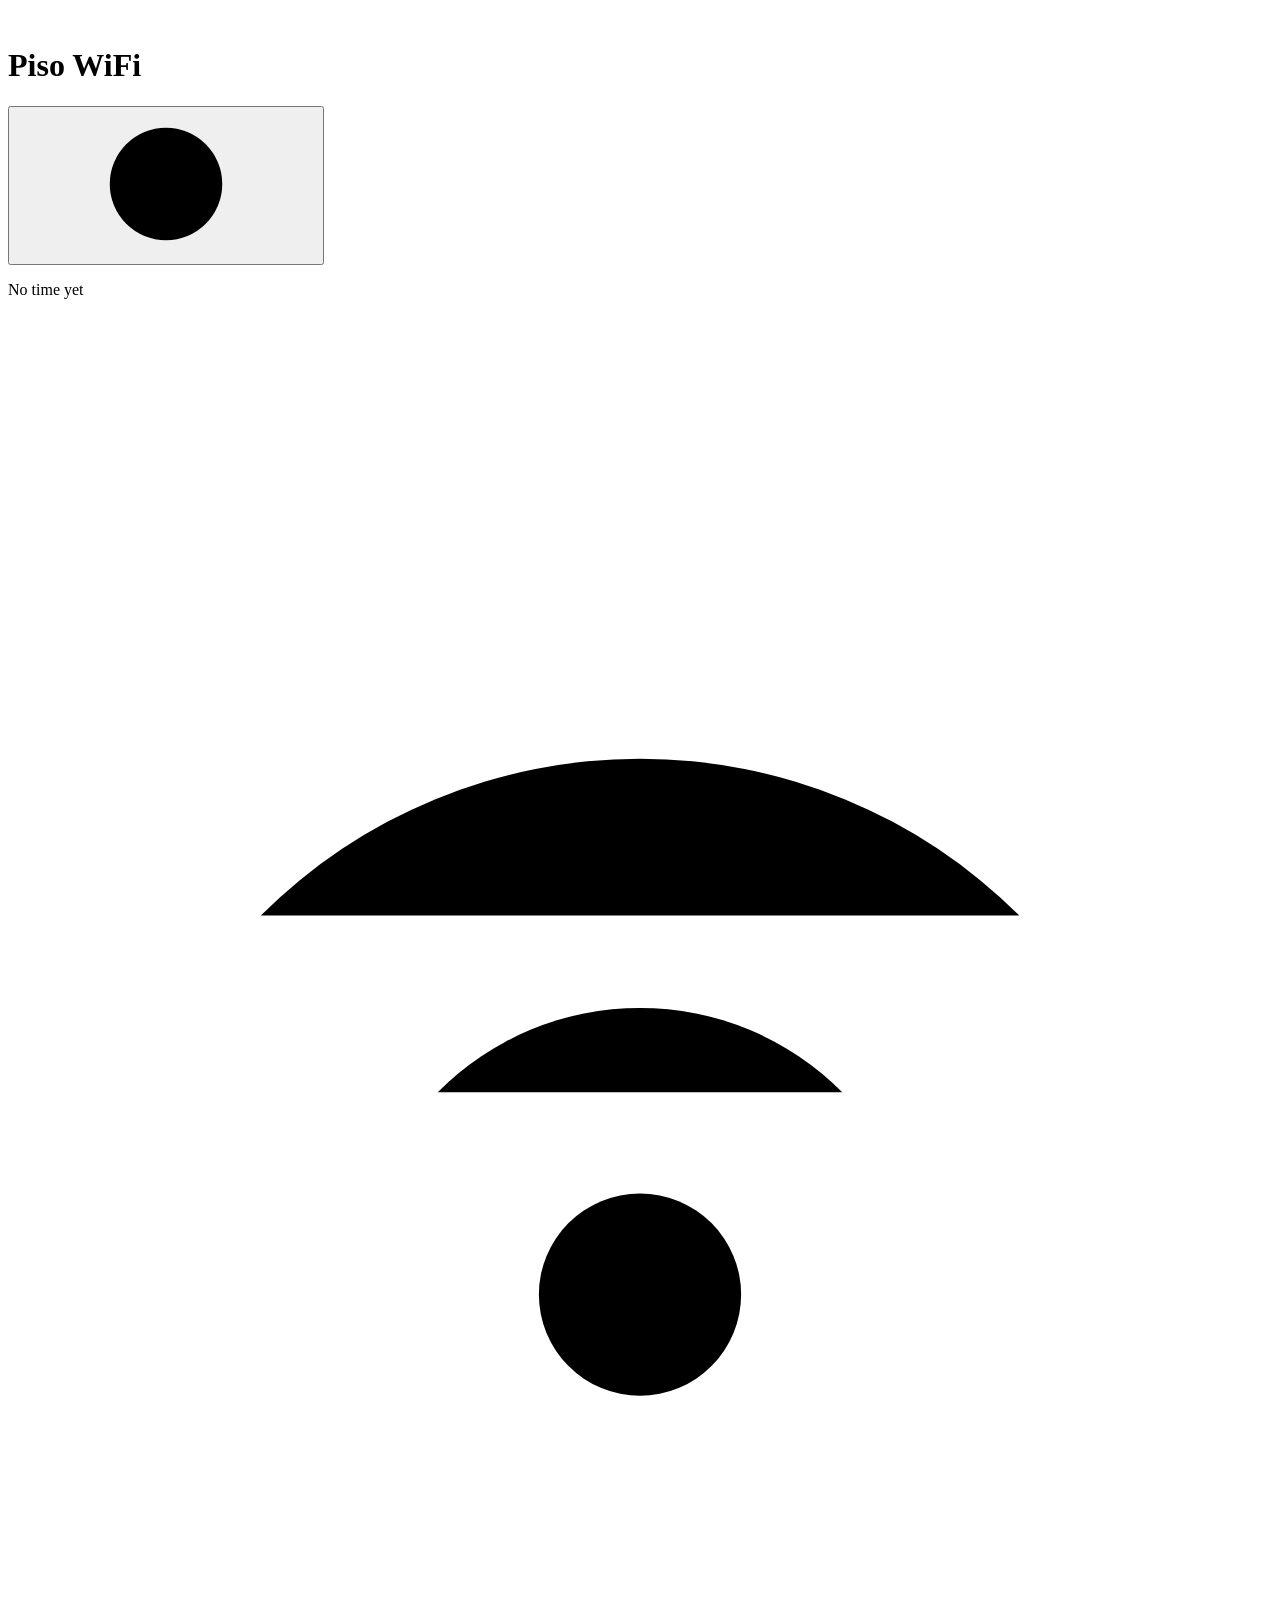
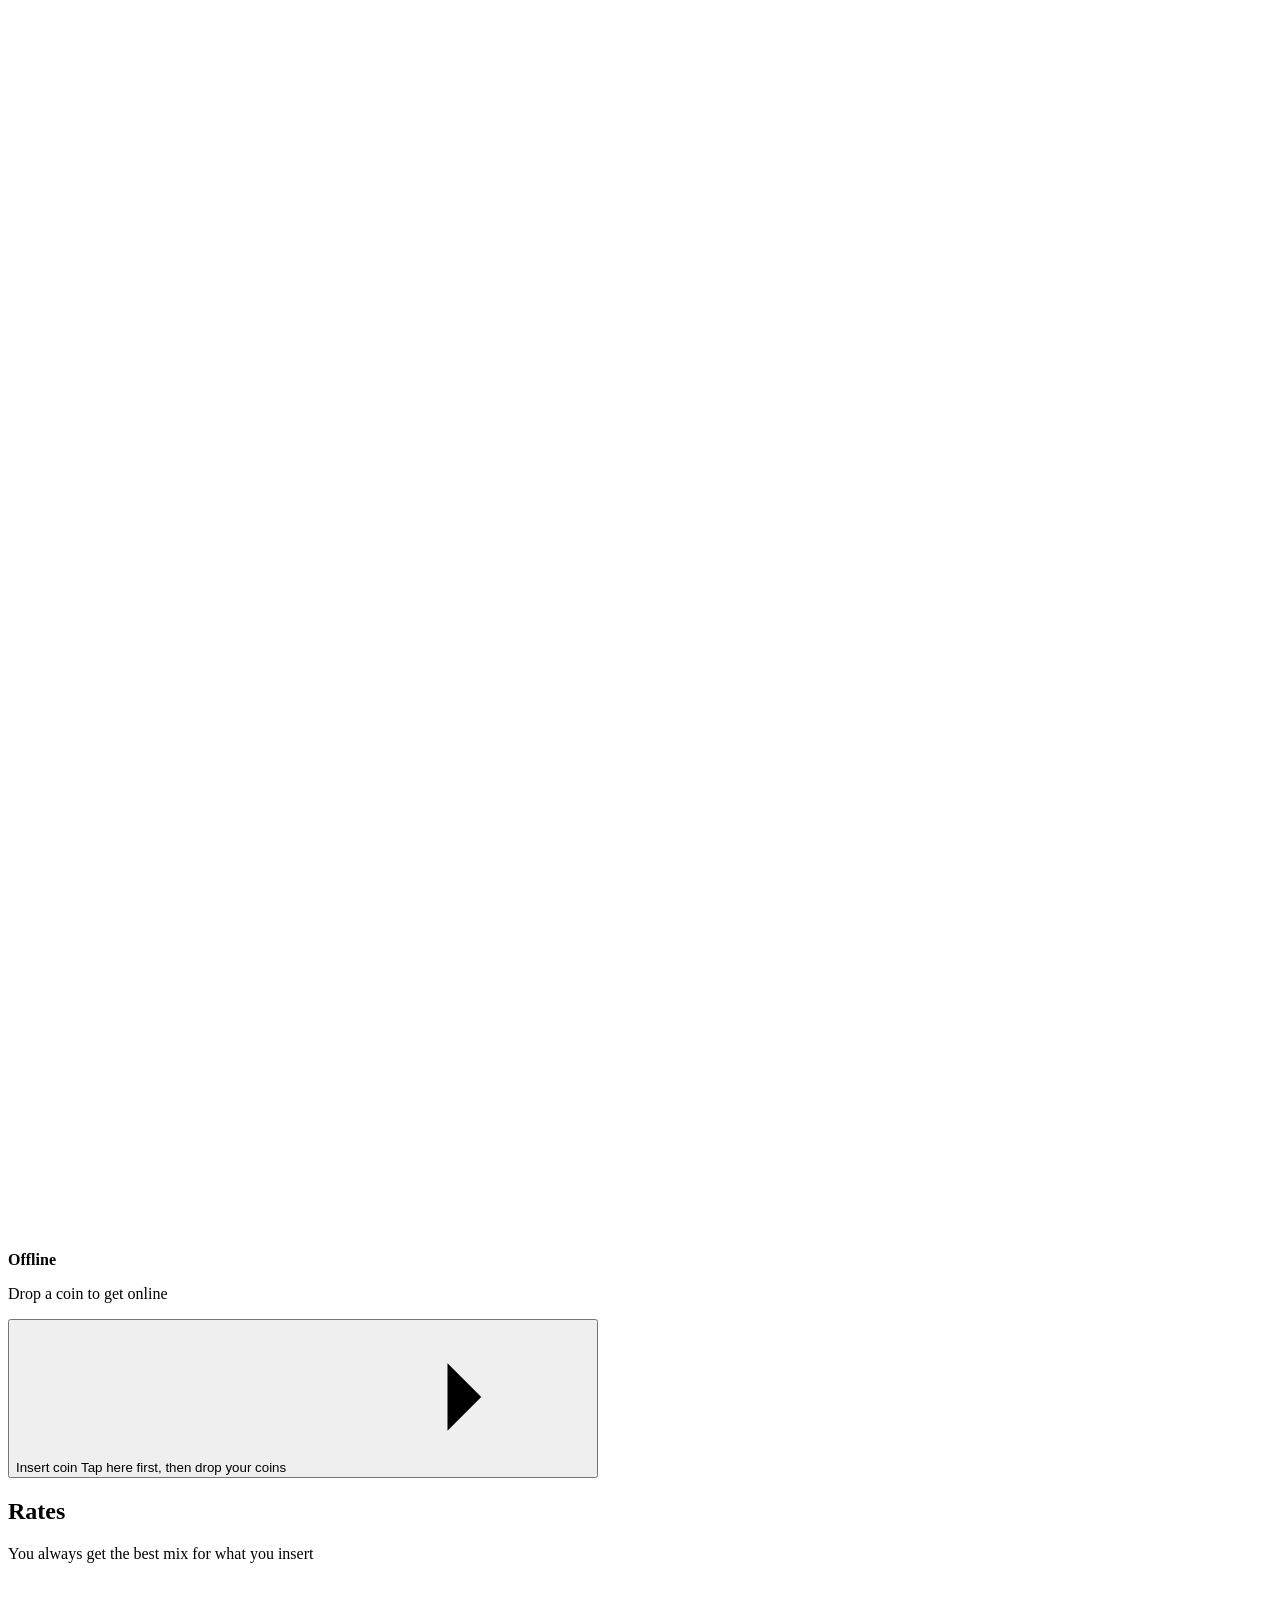
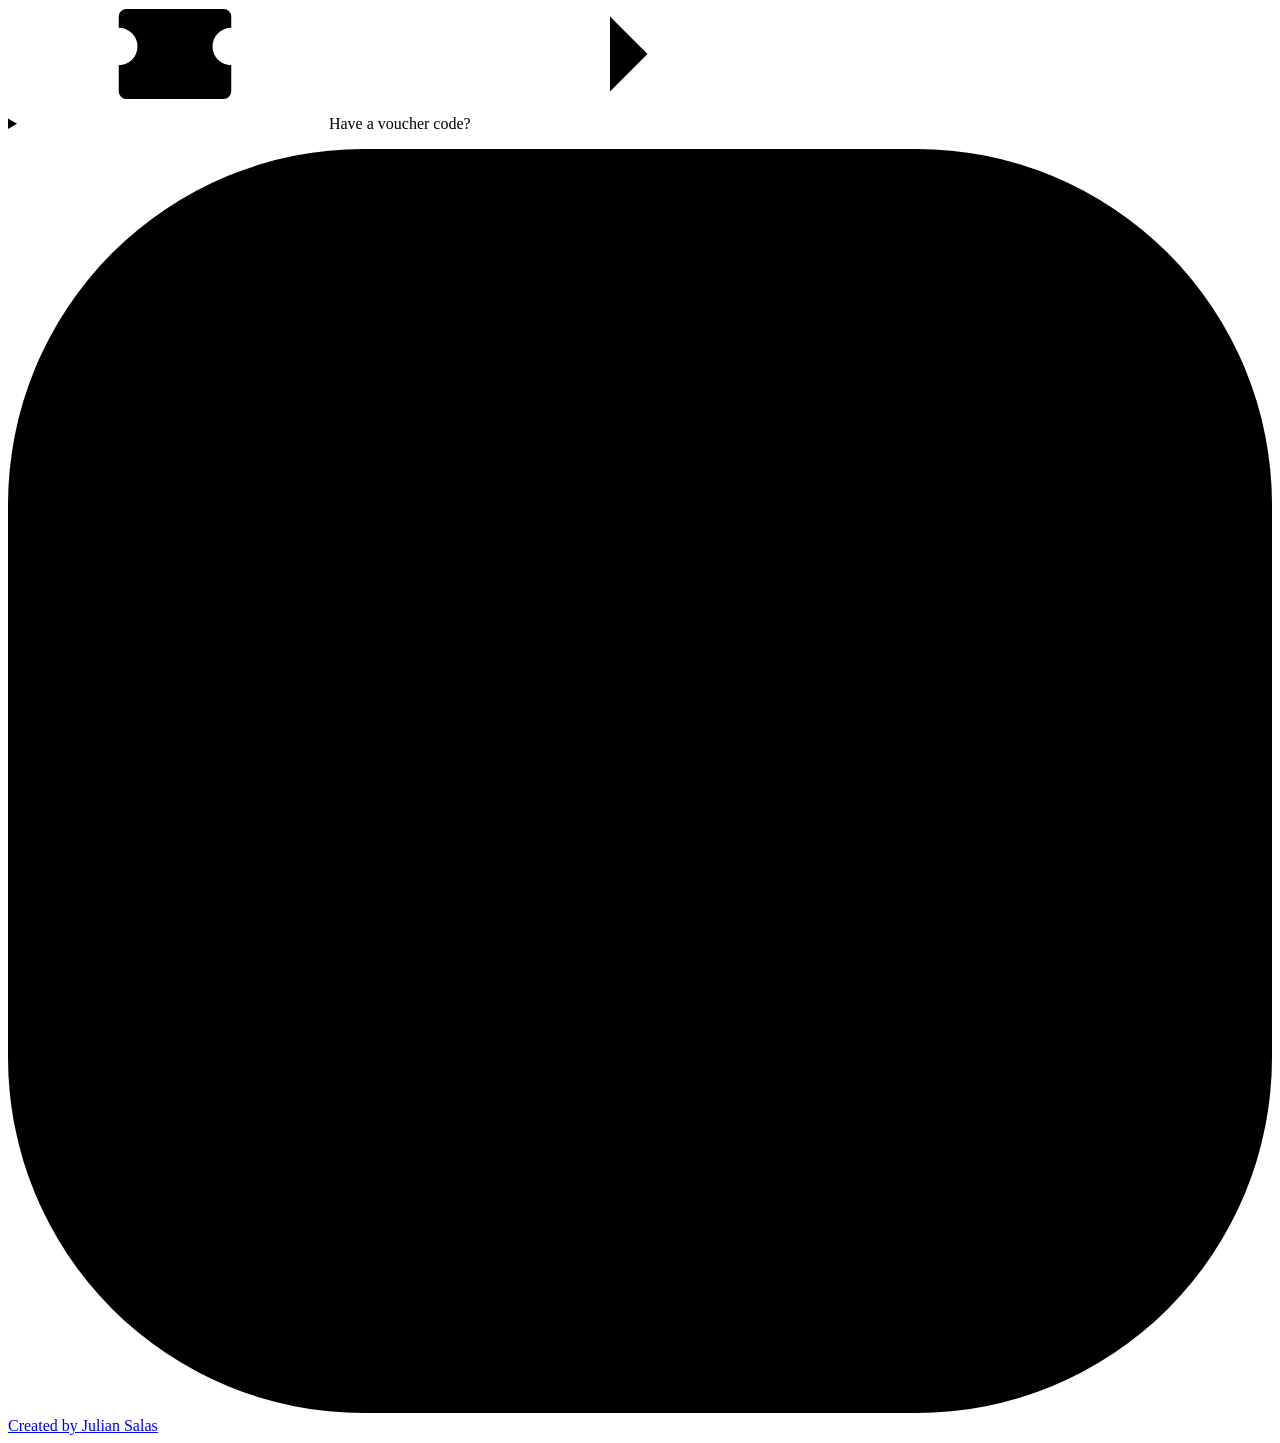
==== web/portal/index.html @ 66adc760 "Portal: 'Created by Julian Salas' credit linking to juliansalas.net" ====
<!doctype html>
<html lang="en">
<head>
<meta charset="utf-8">
<meta name="viewport" content="width=device-width, initial-scale=1, viewport-fit=cover">
<meta name="theme-color" content="#FFFFFF">
<title>Piso WiFi</title>
<link rel="icon" href="/icon.svg?v=__V__" type="image/svg+xml">
<link rel="stylesheet" href="/app.css?v=__V__">
<script src="/coins.js?v=__V__" defer></script>
<script src="/app.js?v=__V__" defer></script>
</head>
<body>
<svg width="0" height="0" class="defs" aria-hidden="true">
  <defs>
    <linearGradient id="ring-grad" x1="0" y1="0" x2="1" y2="1">
      <stop offset="0" stop-color="#D4F04C"/>
      <stop offset="1" stop-color="#5A43E6"/>
    </linearGradient>
  </defs>
  <symbol id="i-ticket" viewBox="0 0 20 20"><path d="M2.5 6.5V5a1 1 0 0 1 1-1h13a1 1 0 0 1 1 1v1.5a2.5 2.5 0 0 0 0 5V15a1 1 0 0 1-1 1h-13a1 1 0 0 1-1-1v-3.5a2.5 2.5 0 0 0 0-5z"/><path d="M12 4v12" stroke-dasharray="1.5 1.8"/></symbol>
  <symbol id="i-chev" viewBox="0 0 20 20"><path d="M8 5l5 5-5 5"/></symbol>
  <symbol id="i-arrow" viewBox="0 0 20 20"><path d="M4 10h11M11 5.5L15.5 10 11 14.5"/></symbol>
  <symbol id="i-wallet" viewBox="0 0 20 20"><path d="M3.5 6v9a1.5 1.5 0 0 0 1.5 1.5h10.5a1 1 0 0 0 1-1v-7a1 1 0 0 0-1-1H5A1.5 1.5 0 0 1 3.5 6 1.5 1.5 0 0 1 5 4.5h8.5a1 1 0 0 1 1 1v2"/><circle cx="13" cy="12" r=".6"/></symbol>
  <symbol id="i-help" viewBox="0 0 20 20"><circle cx="10" cy="10" r="7.5"/><path d="M7.8 7.8a2.3 2.3 0 1 1 3.2 2.1c-.6.3-1 .8-1 1.5v.4"/><circle cx="10" cy="14.4" r=".5"/></symbol>
</svg>

<main class="wrap" id="app" aria-busy="true">
  <header class="top">
    <span class="logo" id="logo" aria-hidden="true"></span>
    <h1 id="name">Piso WiFi</h1>
    <button type="button" class="help" id="help" aria-label="How it works"><svg class="ic"><use href="#i-help"/></svg></button>
  </header>

  <!-- time left ---------------------------------------------------------->
  <section class="hero empty" id="meter">
    <div class="hero-top">
      <p class="hero-label" id="meter-label">No time yet</p>
      <span class="pill" id="status">
        <svg class="glyph wifi" viewBox="0 0 20 20" aria-hidden="true">
          <circle class="w0" cx="10" cy="15.5" r="1.6"/>
          <path class="w1" d="M6.8 12.3a4.5 4.5 0 0 1 6.4 0"/>
          <path class="w2" d="M4 9.5a8.5 8.5 0 0 1 12 0"/>
        </svg>
        <svg class="glyph pause" viewBox="0 0 20 20" aria-hidden="true"><path d="M7.5 5.5v9M12.5 5.5v9"/></svg>
        <b id="status-text" aria-live="polite">Offline</b>
      </span>
    </div>
    <p class="clock" id="clock" role="timer" aria-label="No time left"></p>
    <div class="hero-foot">
      <p class="hero-sub" id="meter-sub">Drop a coin to get online</p>
      <button type="button" class="btn glass" id="pause" hidden>Pause</button>
      <button type="button" class="btn light" id="resume" hidden>Resume</button>
    </div>
  </section>

  <!-- coin slot ---------------------------------------------------------->
  <section class="slot-area" id="slot-card">
    <button type="button" class="slot" id="slot" aria-describedby="slot-sub">
      <span class="slot-mouth" aria-hidden="true">
        <span class="peek"></span>
        <span class="slot-slit"></span>
      </span>
      <span class="slot-text">
        <span class="slot-title" id="slot-title">Insert coin</span>
        <span class="slot-sub" id="slot-sub">Tap here first, then drop your coins</span>
      </span>
      <span class="slot-go" aria-hidden="true"><svg class="ic"><use href="#i-arrow"/></svg></span>
    </button>

    <div class="drop" id="inserting" hidden>
      <div class="drop-top">
        <div>
          <h2>Drop your coins</h2>
          <p class="sub"><span id="secs-left">60</span>s left</p>
        </div>
        <span class="pill soft">
          <svg class="glyph coin" viewBox="0 0 20 20" aria-hidden="true"><circle cx="10" cy="10" r="6.5"/><path d="M8.6 13V7h2a1.8 1.8 0 0 1 0 3.6h-2M7.4 8.6h5.2M7.4 9.9h5.2"/></svg>
          <b>Slot open</b>
        </span>
      </div>
      <div class="drop-zone" id="drop-zone" aria-hidden="true">
        <svg class="ring" viewBox="0 0 120 120"><circle class="ring-bg" cx="60" cy="60" r="54"/><circle class="ring-fg" id="ring" cx="60" cy="60" r="54"/></svg>
        <div class="coin-chute" id="chute"></div>
        <div class="total"><small>₱</small><span id="pesos">0</span></div>
      </div>
      <div class="tray" id="tray" aria-label="Coins inserted"></div>
      <p class="credit" id="credit">Waiting for your first coin…</p>
      <button type="button" class="btn primary block" id="done">Start internet</button>
    </div>

    <div class="drop busy" id="busy" hidden>
      <span class="busy-coin" aria-hidden="true"></span>
      <p><b>Someone else is using the coin slot</b></p>
      <p class="sub">It's free again in <b id="busy-secs">0</b>s</p>
    </div>
  </section>

  <!-- Piso Pass -->
  <section class="pass-card" id="pass-card" hidden>
    <span class="sq"><svg class="ic"><use href="#i-ticket"/></svg></span>
    <span class="pass-text">
      <b>Piso Pass</b>
      <span id="pass-line">Works at all our locations</span>
    </span>
    <button type="button" class="btn soft small" id="pass-show">Show</button>
    <button type="button" class="btn primary small" id="pass-save" hidden>Save my time</button>
  </section>

  <figure class="poster" id="poster" hidden><img id="poster-img" alt="" decoding="async"></figure>

  <!-- rates -------------------------------------------------------------->
  <section class="rates-wrap">
    <div class="section-head">
      <h2>Rates</h2>
      <p class="sub">You always get the best mix for what you insert</p>
    </div>
    <ul class="rates" id="rates"></ul>
  </section>

  <!-- voucher ------------------------------------------------------------>
  <details class="voucher">
    <summary>
      <span class="sq"><svg class="ic"><use href="#i-ticket"/></svg></span>
      <span id="code-label">Have a voucher code?</span>
      <svg class="ic chev"><use href="#i-chev"/></svg>
    </summary>
    <form id="voucher-form" autocomplete="off">
      <label for="code" class="sr">Voucher code</label>
      <input id="code" name="code" inputmode="text" autocapitalize="characters" spellcheck="false"
             placeholder="XXXX-XXXX-XXXX" maxlength="24" required>
      <button type="submit" class="btn primary">Use code</button>
    </form>
  </details>

  <p class="foot" id="device"></p>
  <a class="made-by" href="https://juliansalas.net" rel="noopener noreferrer">
    <svg class="made-by-mark" viewBox="0 0 16 16" aria-hidden="true"><rect width="16" height="16" rx="4.5"/><text x="8" y="11.1" text-anchor="middle">JS</text></svg>
    Created by Julian Salas
  </a>
  <p class="toast" id="toast" role="status" hidden></p>
</main>
<div class="confetti" id="confetti" aria-hidden="true"></div>

<!-- Piso Pass sheet --------------------------------------------------------->
<div class="onboard" id="pass-sheet" role="dialog" aria-modal="true" aria-labelledby="ps-title" hidden>
  <div class="ob-sheet pass-sheet" tabindex="-1" id="ps-box">
    <div class="ticket-big">
      <small>Piso Pass</small>
      <b id="ps-code">PASS-0000-0000-0000-0000</b>
      <span>Works at every <span id="ps-brand">Piso WiFi</span> location</span>
    </div>
    <h2 id="ps-title">Your time travels with you</h2>
    <p id="ps-text">This pass is saved on this phone, so at any of our locations your time is waiting for you. Take a screenshot too, just in case.</p>
    <div class="wallet-row" id="ps-wallet" hidden>
      <button type="button" class="btn wallet" id="ps-apple" hidden><svg class="ic"><use href="#i-wallet"/></svg>Add to Apple Wallet</button>
      <button type="button" class="btn wallet" id="ps-google" hidden><svg class="ic"><use href="#i-wallet"/></svg>Add to Google Wallet</button>
    </div>
    <button type="button" class="btn primary block" id="ps-done">Got it</button>
  </div>
</div>

<!-- Piso Pass from a link: confirm before moving any time ------------------->
<div class="onboard" id="claim-sheet" role="dialog" aria-modal="true" aria-labelledby="cs-title" hidden>
  <div class="ob-sheet pass-sheet" tabindex="-1" id="cs-box">
    <div class="ticket-big">
      <small>Piso Pass</small>
      <b id="cs-code">PASS-0000-0000-0000-0000</b>
      <span>From the link you opened</span>
    </div>
    <h2 id="cs-title">Use this pass here?</h2>
    <p>Its time moves to this phone, and any time already on this phone is added to it. Only continue if this is your own pass.</p>
    <button type="button" class="btn primary block" id="cs-yes">Use my time</button>
    <button type="button" class="btn ghost" id="cs-no">Not now</button>
  </div>
</div>

<!-- onboarding ------------------------------------------------------------>
<div class="onboard" id="onboard" role="dialog" aria-modal="true" aria-labelledby="ob-title" hidden>
  <div class="ob-sheet" id="ob-sheet" tabindex="-1">
    <div class="ob-track" id="ob-track">
      <section class="ob-slide">
        <div class="ob-art art-welcome"><span class="ob-logo" id="ob-logo"></span><i></i><i></i><i></i></div>
        <h2 id="ob-title">Welcome to <span id="ob-name">Piso WiFi</span></h2>
        <p>Get online in a few taps. No app, no sign-up.</p>
      </section>
      <section class="ob-slide">
        <div class="ob-art art-coins" id="ob-coins"></div>
        <h2>Tap Insert coin, then drop coins</h2>
        <p>₱1, ₱5, ₱10 and ₱20 all work. Each coin pops up on screen as it lands, and you get the best rate for the total.</p>
      </section>
      <section class="ob-slide">
        <div class="ob-art art-pause"><b>01:59</b><span><svg class="ic" viewBox="0 0 20 20"><path d="M7.5 5.5v9M12.5 5.5v9"/></svg></span></div>
        <h2>Pause whenever you like</h2>
        <p>Your time is saved for this phone. To pause, resume or add time later, open <b class="addr" id="ob-addr"></b> in your browser, or scan the QR code on the machine.</p>
      </section>
    </div>
    <div class="ob-foot">
      <div class="ob-progress" id="ob-progress"><i></i><i></i><i></i></div>
      <button type="button" class="btn ghost" id="ob-skip">Skip</button>
      <button type="button" class="btn primary" id="ob-next">Next</button>
    </div>
  </div>
</div>
<noscript><p class="noscript">Please open this page in your browser (Chrome or Safari) to insert coins.</p></noscript>
</body>
</html>
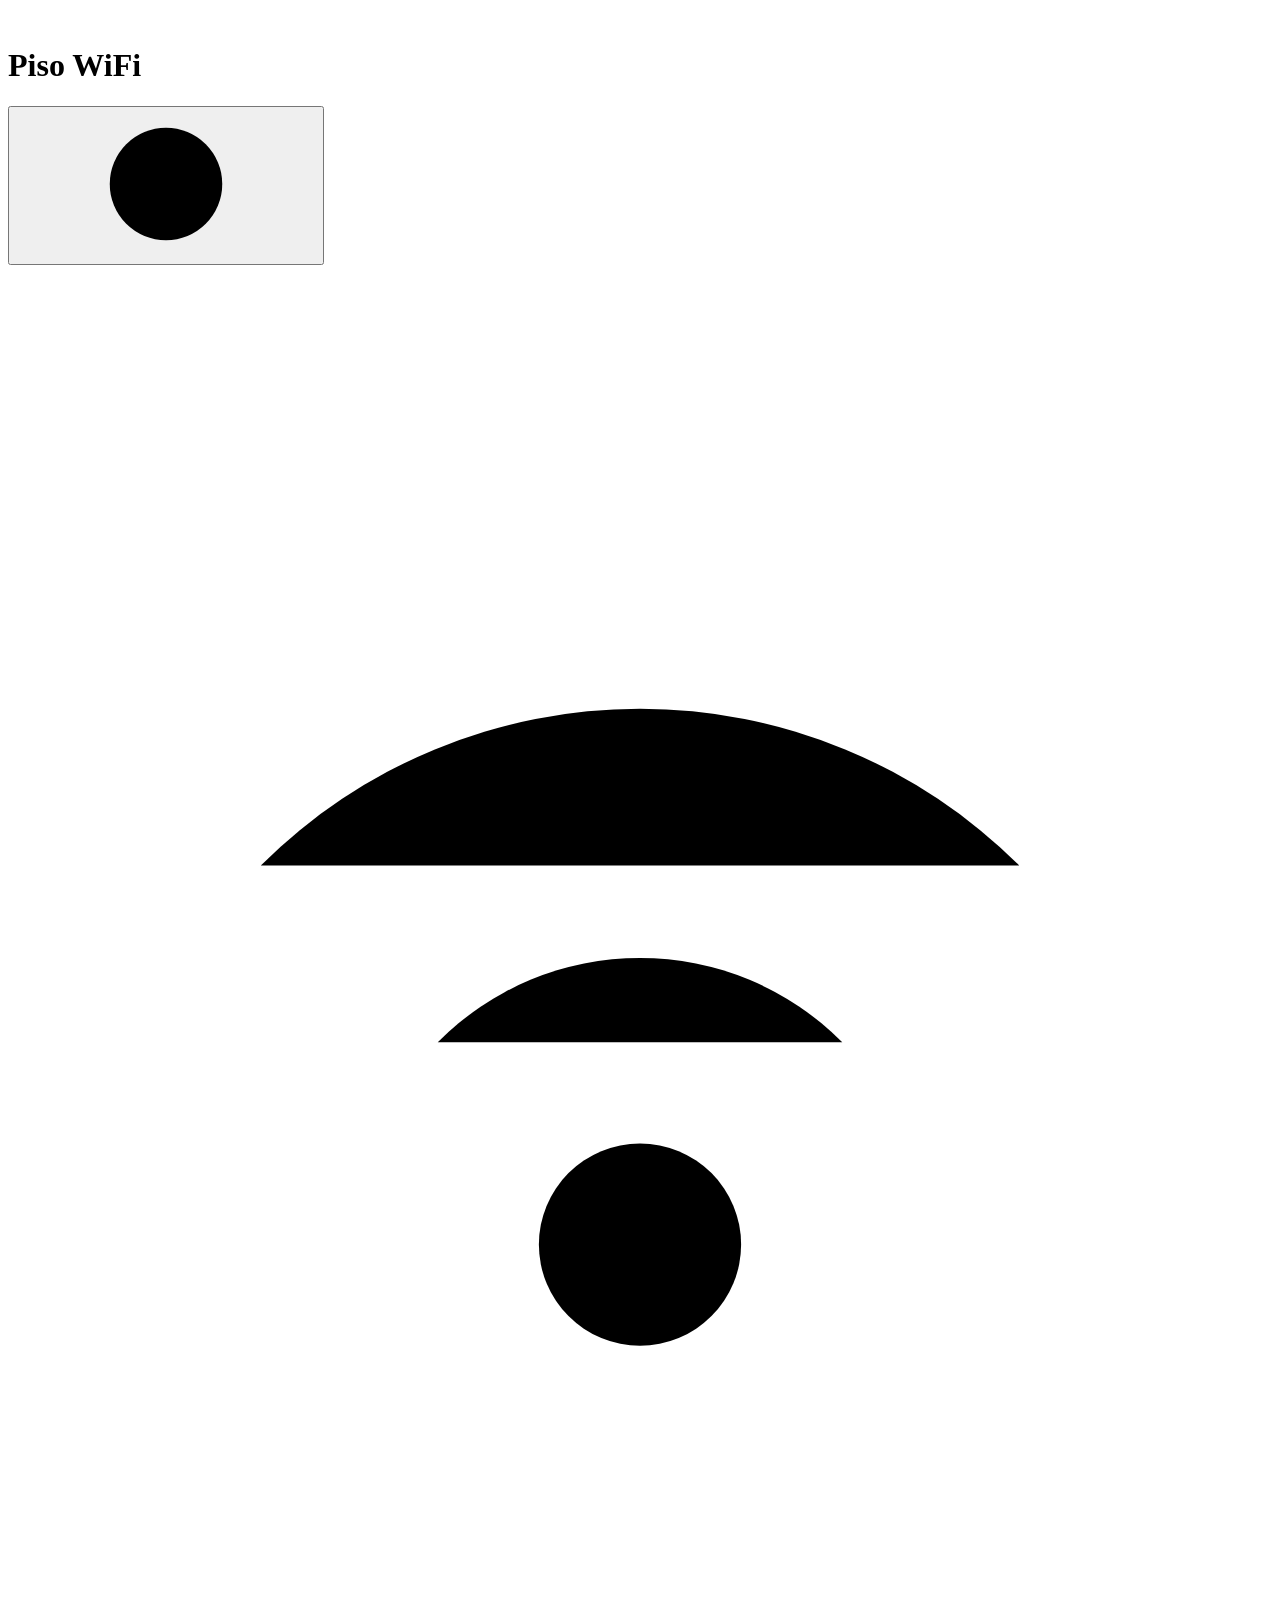
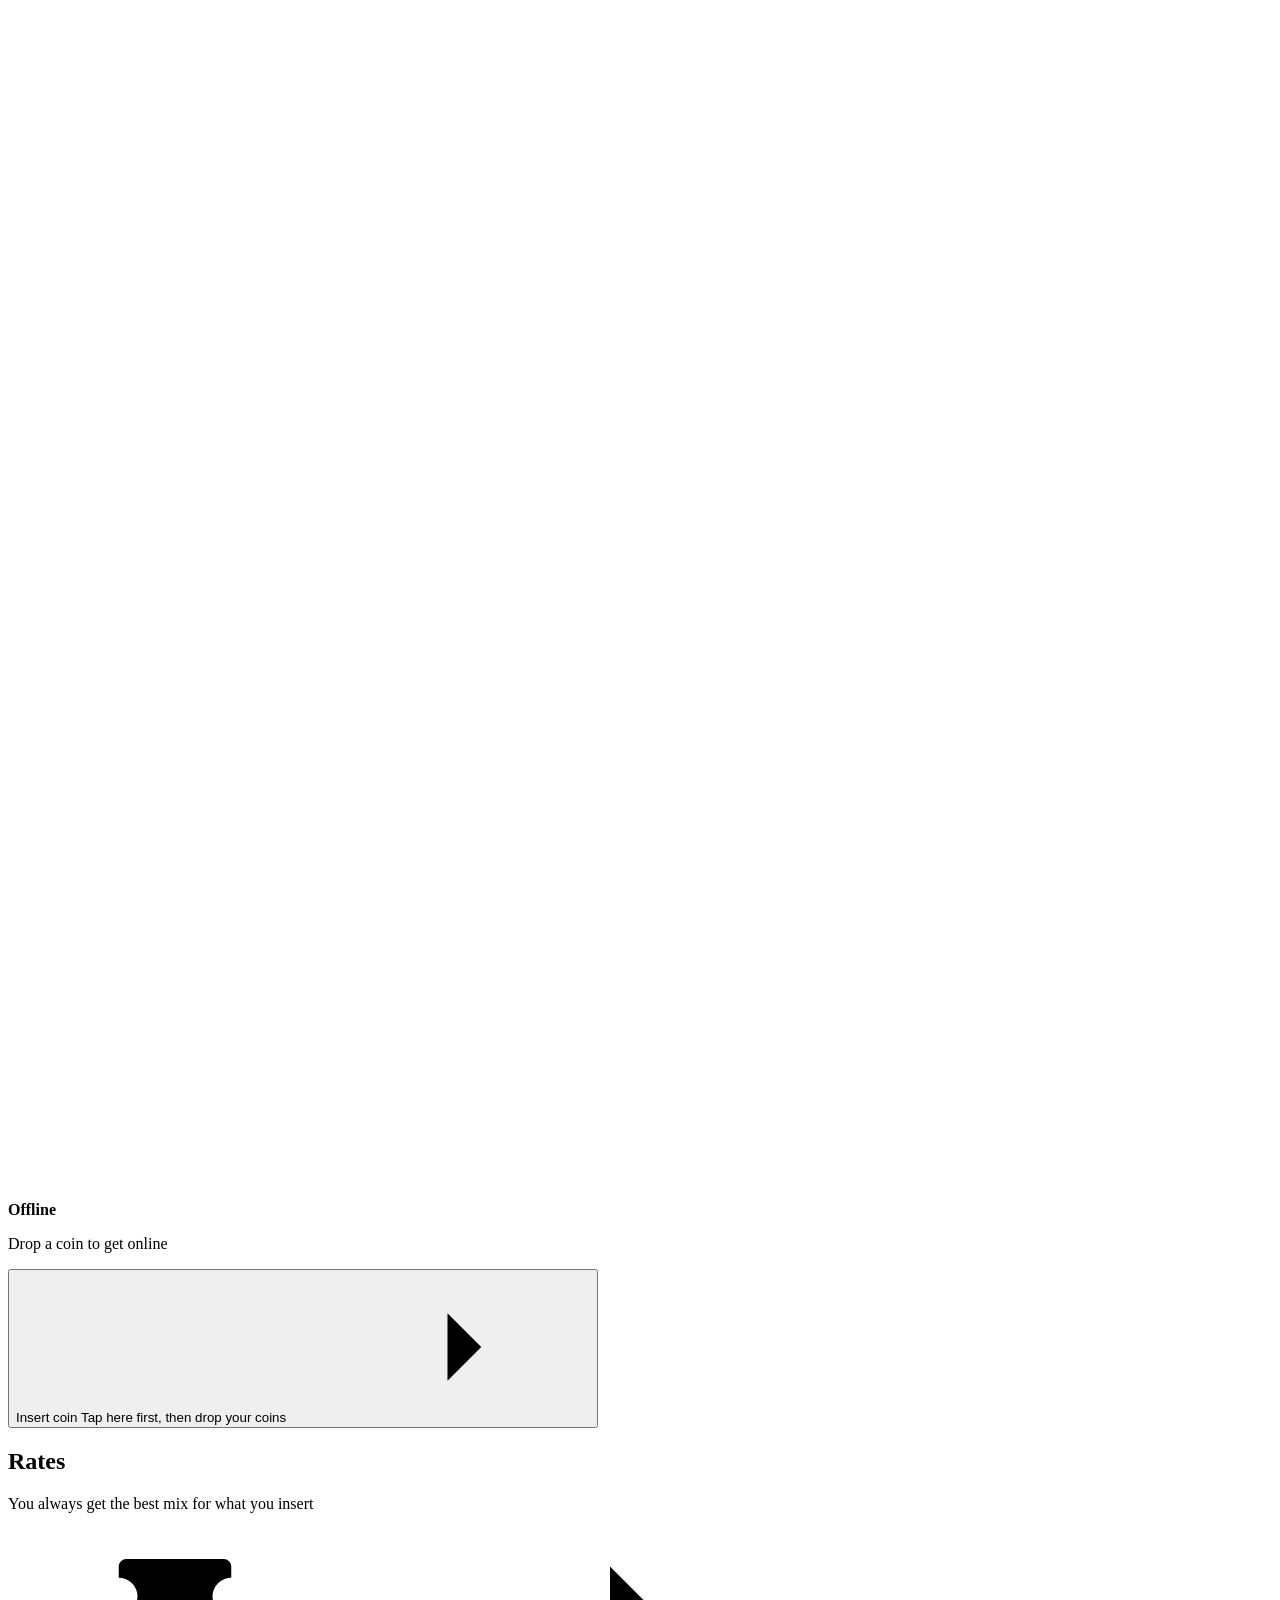
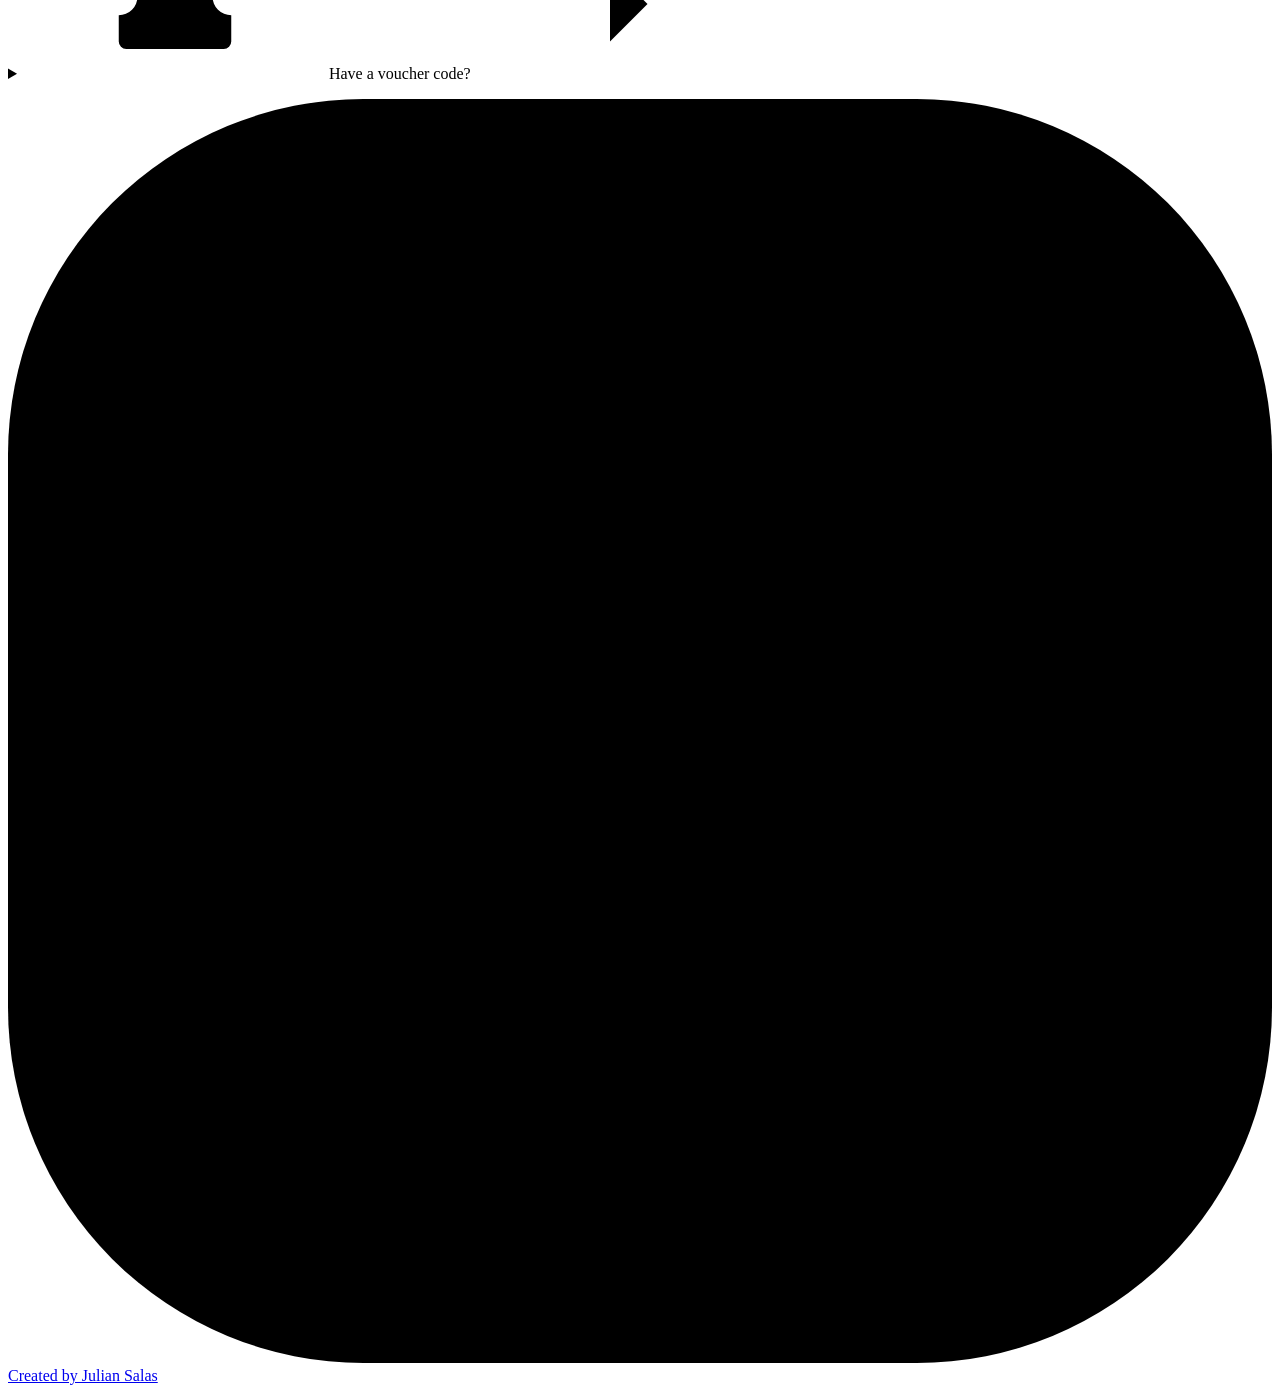
==== commit 60e0fc28: "Portal: top-up reminder, steadier sounds, glassy name - Top-up reminder: a bell next to Pause opens " ====
--- a/web/portal/index.html
+++ b/web/portal/index.html
@@ -6,6 +6,10 @@
 <meta name="theme-color" content="#FFFFFF">
 <title>Piso WiFi</title>
 <link rel="icon" href="/icon.svg?v=__V__" type="image/svg+xml">
+<link rel="apple-touch-icon" href="/home-icon.png">
+<link rel="manifest" href="/manifest.webmanifest">
+<meta name="mobile-web-app-capable" content="yes">
+<meta name="apple-mobile-web-app-capable" content="yes">
 <link rel="stylesheet" href="/app.css?v=__V__">
 <script src="/coins.js?v=__V__" defer></script>
 <script src="/app.js?v=__V__" defer></script>
@@ -17,11 +21,35 @@
       <stop offset="0" stop-color="#D4F04C"/>
       <stop offset="1" stop-color="#5A43E6"/>
     </linearGradient>
+    <!-- Glass look: the coin ring's fill, through pink so it never turns grey -->
+    <linearGradient id="ring-gel" x1="0" y1="1" x2="1" y2="0">
+      <stop offset="0" stop-color="#D4F04C"/>
+      <stop offset=".5" stop-color="#F39BD3"/>
+      <stop offset="1" stop-color="#5A43E6"/>
+    </linearGradient>
+    <!-- ...lit from the top left so it reads as a rounded gel tube -->
+    <filter id="gel" x="-15%" y="-15%" width="130%" height="130%" color-interpolation-filters="sRGB">
+      <feGaussianBlur in="SourceAlpha" stdDeviation="2.4" result="b"/>
+      <feSpecularLighting in="b" surfaceScale="5" specularConstant="1.1" specularExponent="24" lighting-color="#fff" result="s">
+        <fePointLight x="140" y="-20" z="90"/>
+      </feSpecularLighting>
+      <feComposite in="s" in2="SourceAlpha" operator="in" result="lit"/>
+      <feComposite in="SourceGraphic" in2="lit" operator="arithmetic" k2="1" k3=".85"/>
+    </filter>
   </defs>
   <symbol id="i-ticket" viewBox="0 0 20 20"><path d="M2.5 6.5V5a1 1 0 0 1 1-1h13a1 1 0 0 1 1 1v1.5a2.5 2.5 0 0 0 0 5V15a1 1 0 0 1-1 1h-13a1 1 0 0 1-1-1v-3.5a2.5 2.5 0 0 0 0-5z"/><path d="M12 4v12" stroke-dasharray="1.5 1.8"/></symbol>
   <symbol id="i-chev" viewBox="0 0 20 20"><path d="M8 5l5 5-5 5"/></symbol>
   <symbol id="i-arrow" viewBox="0 0 20 20"><path d="M4 10h11M11 5.5L15.5 10 11 14.5"/></symbol>
   <symbol id="i-wallet" viewBox="0 0 20 20"><path d="M3.5 6v9a1.5 1.5 0 0 0 1.5 1.5h10.5a1 1 0 0 0 1-1v-7a1 1 0 0 0-1-1H5A1.5 1.5 0 0 1 3.5 6 1.5 1.5 0 0 1 5 4.5h8.5a1 1 0 0 1 1 1v2"/><circle cx="13" cy="12" r=".6"/></symbol>
+  <symbol id="i-share" viewBox="0 0 20 20"><path d="M7 7.5H5.5a1 1 0 0 0-1 1V16a1 1 0 0 0 1 1h9a1 1 0 0 0 1-1V8.5a1 1 0 0 0-1-1H13"/><path d="M10 2.5v9M7.2 5.2L10 2.5l2.8 2.7"/></symbol>
+  <symbol id="i-plus-sq" viewBox="0 0 20 20"><rect x="3.5" y="3.5" width="13" height="13" rx="3.5"/><path d="M10 7v6M7 10h6"/></symbol>
+  <symbol id="i-dots-v" viewBox="0 0 20 20"><circle cx="10" cy="4.5" r=".9"/><circle cx="10" cy="10" r=".9"/><circle cx="10" cy="15.5" r=".9"/></symbol>
+  <symbol id="i-dots-h" viewBox="0 0 20 20"><circle cx="4.5" cy="10" r=".9"/><circle cx="10" cy="10" r=".9"/><circle cx="15.5" cy="10" r=".9"/></symbol>
+  <symbol id="i-menu" viewBox="0 0 20 20"><path d="M4 6h12M4 10h12M4 14h12"/></symbol>
+  <symbol id="i-sound" viewBox="0 0 20 20"><path d="M3.5 7.5h3L10.5 4v12l-4-3.5h-3z"/><path d="M13.2 7.6a3.4 3.4 0 0 1 0 4.8M15.6 5.4a6.5 6.5 0 0 1 0 9.2"/></symbol>
+  <symbol id="i-mute" viewBox="0 0 20 20"><path d="M3.5 7.5h3L10.5 4v12l-4-3.5h-3z"/><path d="M13.5 8l4 4M17.5 8l-4 4"/></symbol>
+  <symbol id="i-megaphone" viewBox="0 0 20 20"><path d="M3.5 8.2v3.6a1 1 0 0 0 1 1h1.8l6.7 3.4V3.8L6.3 7.2H4.5a1 1 0 0 0-1 1z"/><path d="M6.3 12.8l1 3.7M15.5 7.5a3.4 3.4 0 0 1 0 5"/></symbol>
+  <symbol id="i-bell" viewBox="0 0 20 20"><path d="M5.5 13.6V9.2a4.5 4.5 0 0 1 9 0v4.4l1.4 1.5H4.1z"/><path d="M8.2 17a2 2 0 0 0 3.6 0"/></symbol>
   <symbol id="i-help" viewBox="0 0 20 20"><circle cx="10" cy="10" r="7.5"/><path d="M7.8 7.8a2.3 2.3 0 1 1 3.2 2.1c-.6.3-1 .8-1 1.5v.4"/><circle cx="10" cy="14.4" r=".5"/></symbol>
 </svg>
 
@@ -29,13 +57,19 @@
   <header class="top">
     <span class="logo" id="logo" aria-hidden="true"></span>
     <h1 id="name">Piso WiFi</h1>
+    <button type="button" class="help" id="sound" aria-label="Sound effects" aria-pressed="true" hidden><svg class="ic"><use href="#i-sound"/></svg></button>
     <button type="button" class="help" id="help" aria-label="How it works"><svg class="ic"><use href="#i-help"/></svg></button>
   </header>
+
+  <!-- the owner's message -->
+  <p class="notice" id="notice" role="note" hidden>
+    <span class="notice-ic"><svg class="ic"><use href="#i-megaphone"/></svg></span>
+    <span class="notice-view"><span class="notice-track" id="notice-track"></span></span>
+  </p>
 
   <!-- time left ---------------------------------------------------------->
   <section class="hero empty" id="meter">
     <div class="hero-top">
-      <p class="hero-label" id="meter-label">No time yet</p>
       <span class="pill" id="status">
         <svg class="glyph wifi" viewBox="0 0 20 20" aria-hidden="true">
           <circle class="w0" cx="10" cy="15.5" r="1.6"/>
@@ -47,11 +81,21 @@
       </span>
     </div>
     <p class="clock" id="clock" role="timer" aria-label="No time left"></p>
+    <div class="drain" id="drain" aria-hidden="true" hidden><i id="drain-fill"></i></div>
     <div class="hero-foot">
       <p class="hero-sub" id="meter-sub">Drop a coin to get online</p>
-      <button type="button" class="btn glass" id="pause" hidden>Pause</button>
-      <button type="button" class="btn light" id="resume" hidden>Resume</button>
-    </div>
+      <span class="hero-acts">
+        <button type="button" class="btn glass icon" id="remind" aria-label="Remind me before my time ends" hidden><svg class="ic"><use href="#i-bell"/></svg></button>
+        <button type="button" class="btn glass" id="pause" hidden>Pause</button>
+        <button type="button" class="btn light" id="resume" hidden>Resume</button>
+      </span>
+    </div>
+  </section>
+
+  <!-- the owner blocked this phone -->
+  <section class="blocked-card" id="blocked-card" role="status" hidden>
+    <span class="sq" aria-hidden="true"><svg class="ic"><use href="#i-help"/></svg></span>
+    <span class="pass-text"><b>This device can't buy time here</b><span>Please talk to the owner.</span></span>
   </section>
 
   <!-- coin slot ---------------------------------------------------------->
@@ -76,17 +120,19 @@
         </div>
         <span class="pill soft">
           <svg class="glyph coin" viewBox="0 0 20 20" aria-hidden="true"><circle cx="10" cy="10" r="6.5"/><path d="M8.6 13V7h2a1.8 1.8 0 0 1 0 3.6h-2M7.4 8.6h5.2M7.4 9.9h5.2"/></svg>
-          <b>Slot open</b>
+          <b id="slot-pill">Slot open</b>
         </span>
       </div>
       <div class="drop-zone" id="drop-zone" aria-hidden="true">
-        <svg class="ring" viewBox="0 0 120 120"><circle class="ring-bg" cx="60" cy="60" r="54"/><circle class="ring-fg" id="ring" cx="60" cy="60" r="54"/></svg>
+        <svg class="ring" viewBox="-20 -20 160 160"><circle class="ring-bg" cx="60" cy="60" r="54"/><circle class="ring-fg" id="ring" cx="60" cy="60" r="54"/><circle class="ring-tube in" cx="60" cy="60" r="46.5"/><circle class="ring-tube out" cx="60" cy="60" r="61.5"/><circle class="ring-tube shine" cx="60" cy="60" r="50.5"/></svg>
         <div class="coin-chute" id="chute"></div>
         <div class="total"><small>₱</small><span id="pesos">0</span></div>
+        <span class="drop-x" aria-hidden="true"><svg viewBox="0 0 24 24"><path d="M7 7l10 10M17 7 7 17"/></svg></span>
       </div>
       <div class="tray" id="tray" aria-label="Coins inserted"></div>
       <p class="credit" id="credit">Waiting for your first coin…</p>
       <button type="button" class="btn primary block" id="done">Start internet</button>
+      <button type="button" class="btn ghost block cancel-insert" id="cancel-insert">Cancel</button>
     </div>
 
     <div class="drop busy" id="busy" hidden>
@@ -105,6 +151,19 @@
     </span>
     <button type="button" class="btn soft small" id="pass-show">Show</button>
     <button type="button" class="btn primary small" id="pass-save" hidden>Save my time</button>
+  </section>
+
+  <!-- Add to home screen -->
+  <section class="home-card" id="home-card" hidden>
+    <span class="home-tile" aria-hidden="true">
+      <span class="tile" id="home-logo"></span>
+      <svg class="home-plus" viewBox="0 0 10 10"><path d="M5 2.2v5.6M2.2 5h5.6"/></svg>
+    </span>
+    <span class="pass-text">
+      <b>Add to home screen</b>
+      <span>Check your time in one tap</span>
+    </span>
+    <button type="button" class="btn primary small" id="home-add">Add</button>
   </section>
 
   <figure class="poster" id="poster" hidden><img id="poster-img" alt="" decoding="async"></figure>
@@ -154,9 +213,21 @@
     <p id="ps-text">This pass is saved on this phone, so at any of our locations your time is waiting for you. Take a screenshot too, just in case.</p>
     <div class="wallet-row" id="ps-wallet" hidden>
       <button type="button" class="btn wallet" id="ps-apple" hidden><svg class="ic"><use href="#i-wallet"/></svg>Add to Apple Wallet</button>
-      <button type="button" class="btn wallet" id="ps-google" hidden><svg class="ic"><use href="#i-wallet"/></svg>Add to Google Wallet</button>
+      <button type="button" class="wallet-badge" id="ps-google" hidden><img src="/add-to-google-wallet.svg?v=__V__" width="283" height="50" alt="Add to Google Wallet"></button>
     </div>
     <button type="button" class="btn primary block" id="ps-done">Got it</button>
+  </div>
+</div>
+
+<!-- top-up reminder: the phone's calendar, or (Android) its Clock app ------->
+<div class="onboard" id="remind-sheet" role="dialog" aria-modal="true" aria-labelledby="rs-title" hidden>
+  <div class="ob-sheet pass-sheet" tabindex="-1" id="rs-box">
+    <span class="remind-art" aria-hidden="true"><svg class="ic"><use href="#i-bell"/></svg></span>
+    <h2 id="rs-title">Get a top-up reminder</h2>
+    <p id="rs-text">Your phone reminds you 5 minutes before your time ends.</p>
+    <a class="btn primary block" id="rs-cal" href="/reminder.ics">Add to calendar</a>
+    <a class="btn block" id="rs-timer" hidden>Set a timer instead</a>
+    <button type="button" class="btn ghost block" id="rs-close">Not now</button>
   </div>
 </div>
 
@@ -175,6 +246,24 @@
   </div>
 </div>
 
+<!-- Add to home screen: steps for this browser ----------------------------->
+<div class="onboard" id="home-sheet" role="dialog" aria-modal="true" aria-labelledby="hs-title" hidden>
+  <div class="ob-sheet pass-sheet home-sheet" tabindex="-1" id="hs-box">
+    <div class="home-art" aria-hidden="true">
+      <div class="home-grid">
+        <i></i><i></i><i></i><i></i><i></i>
+        <span class="home-app"><span class="tile" id="hs-logo"></span><small id="hs-name">Piso WiFi</small></span>
+        <i></i><i></i>
+      </div>
+    </div>
+    <h2 id="hs-title">Add to your home screen</h2>
+    <p id="hs-text">Then your time is one tap away, like an app.</p>
+    <ol class="steps" id="hs-steps"></ol>
+    <button type="button" class="btn primary block" id="hs-done">I added it</button>
+    <button type="button" class="btn ghost" id="hs-later">Not now</button>
+  </div>
+</div>
+
 <!-- onboarding ------------------------------------------------------------>
 <div class="onboard" id="onboard" role="dialog" aria-modal="true" aria-labelledby="ob-title" hidden>
   <div class="ob-sheet" id="ob-sheet" tabindex="-1">
@@ -182,17 +271,17 @@
       <section class="ob-slide">
         <div class="ob-art art-welcome"><span class="ob-logo" id="ob-logo"></span><i></i><i></i><i></i></div>
         <h2 id="ob-title">Welcome to <span id="ob-name">Piso WiFi</span></h2>
-        <p>Get online in a few taps. No app, no sign-up.</p>
+        <p>Drop a coin and you're online in seconds. Nothing to download, no account to make.</p>
       </section>
       <section class="ob-slide">
         <div class="ob-art art-coins" id="ob-coins"></div>
         <h2>Tap Insert coin, then drop coins</h2>
-        <p>₱1, ₱5, ₱10 and ₱20 all work. Each coin pops up on screen as it lands, and you get the best rate for the total.</p>
+        <p><span id="ob-coin-list">₱1, ₱5, ₱10 and ₱20 all work.</span> Each coin pops up on screen as it lands, and you get the best rate for the total.</p>
       </section>
       <section class="ob-slide">
         <div class="ob-art art-pause"><b>01:59</b><span><svg class="ic" viewBox="0 0 20 20"><path d="M7.5 5.5v9M12.5 5.5v9"/></svg></span></div>
         <h2>Pause whenever you like</h2>
-        <p>Your time is saved for this phone. To pause, resume or add time later, open <b class="addr" id="ob-addr"></b> in your browser, or scan the QR code on the machine.</p>
+        <p>Your time is saved for this phone. To pause, resume or add time later, open <b class="addr" id="ob-addr"></b> in your browser, or scan the QR code on the machine.<span id="ob-away"></span></p>
       </section>
     </div>
     <div class="ob-foot">
